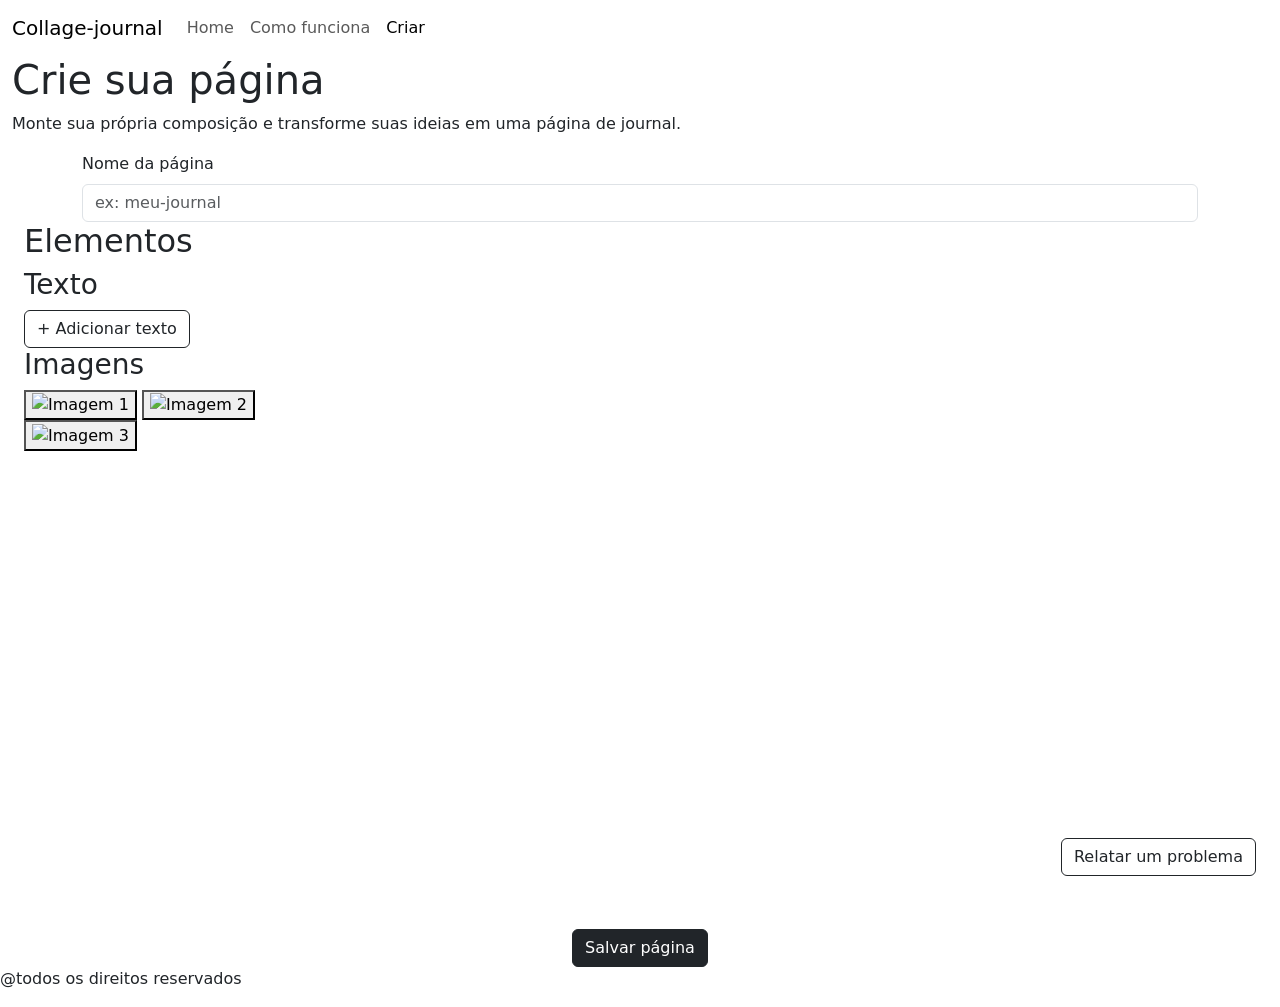
==== create.html @ ddc5ee9f "feat: cria estrutura base do Collage-journal" ====
<!DOCTYPE html>
<html lang="pt-BR">
<head>
    <meta charset="UTF-8">
    <meta name="viewport" content="width=device-width, initial-scale=1.0">

    <link href="https://cdn.jsdelivr.net/npm/bootstrap@5.3.3/dist/css/bootstrap.min.css" rel="stylesheet">
    <link rel="stylesheet" href="css/style.css">

    <title>Collage-journal | Criar</title>
</head>
<body>
    <header>
        <nav class="navbar navbar-expand-lg">
            <div class="container-fluid">
                <a class="navbar-brand" href="index.html">Collage-journal</a>
                <button
                    class="navbar-toggler"
                    type="button"
                    data-bs-toggle="collapse"
                    data-bs-target="#navbarContent"
                    aria-controls="navbarContent"
                    aria-expanded="false"
                    aria-label="Abrir menu"
                >
                    <span class="navbar-toggler-icon"></span>
                </button>
                <div class="collapse navbar-collapse" id="navbarContent">
                    <ul class="navbar-nav ms-auto">
                        <li class="nav-item">
                            <a class="nav-link" href="index.html">Home</a>
                        </li>
                        <li class="nav-item">
                            <a class="nav-link" href="how-it-works.html">Como funciona</a>
                        </li>
                        <li class="nav-item">
                            <a class="nav-link active" href="create.html">Criar</a>
                        </li>
                    </ul>
                </div>
            </div>
        </nav>
    </header>
    <main class="container-fluid create-page">
        <section class="create-header">
            <h1>Crie sua página</h1>
            <p>Monte sua própria composição e transforme suas ideias em uma página de journal.</p>
        </section>
        <section class="file-name-section">
            <div class="container">
                <label for="fileName" class="form-label">Nome da página</label>
                <input type="text" class="form-control" id="fileName" placeholder="ex: meu-journal">
            </div>
        </section>
        <section class="editor container-fluid">
            <div class="row">
                <aside class="col-lg-3 editor-sidebar">
                    <h2>Elementos</h2>
                    <div class="tool-section">
                        <h3>Texto</h3>
                        <button type="button" id="addText" class="btn btn-outline-dark" >+ Adicionar texto</button>
                    </div>
                    <div class="tool-section">
                        <h3>Imagens</h3>
                        <div class="image-options">
                            <button class="image-option" data-image="img1"><img src="assets/images/img1.jpg" alt="Imagem 1" ></button>
                            <button class="image-option" data-image="img2">
                                <img src="assets/images/img2.jpg" alt="Imagem 2" >
                            </button>
                            <button class="image-option" data-image="img3">
                                <img src="assets/images/img3.jpg" alt="Imagem 3">
                            </button>
                        </div>
                    </div>
                </aside>
                <section class="col-lg-9 editor-workspace">
                    <div class="canvas-container">
                        <canvas id="journalCanvas" width="900" height="700">
                        </canvas>
                    </div>
                </section>
            </div>
        </section>
        <section class="save-section text-center">
            <button type="button" class="btn btn-dark" id="saveJournal">Salvar página</button>
        </section>
    </main>
    <script src="https://cdn.jsdelivr.net/npm/bootstrap@5.3.3/dist/js/bootstrap.bundle.min.js"></script>
    <script src="js/create.js"></script>
    <button
        type="button"
        class="btn btn-outline-dark bug-button"
        data-bs-toggle="modal"
        data-bs-target="#bugModal"
    >
           Relatar um problema
    </button>
    <div
        class="modal fade"
        id="bugModal"
        tabindex="-1"
        aria-labelledby="bugModalLabel"
        aria-hidden="true"
    >
        <div class="modal-dialog">
            <diV class="modal-content">
                <div class="modal-header">
                    <h2 class="modal-title"id="bugModalLabel">Encontrou um problema?</h2>
                    <button
                        type="button"
                        class="btn-close"
                        data-bs-dismiss="modal"
                        aria-label="Fechar"
                    ></button>
                </div>
                <div class="modal-body">
                    <p>Conte para nós o que aconteceu.</p>
                    <form id="bugForm">
                        <div class="mb-3">
                            <label for="bugDescription" class="form-label">Descrição do problema</label>
                            <textarea
                                class="form-control"
                                id="bugDescription"
                                rows="5"
                                placeholder="Descreva o problema..."
                                required
                            ></textarea>
                        </div>
                        <button type="submit" class="btn btn-dark">Enviar</button>
                    </form>
                </div>
            </div>
        </div>
    </div>
    <footer>
        <p>@todos os direitos reservados</p>
    </footer>
</body>
</html>
---- css/style.css ----
html, body, header, main, footer, section {
    margin: 0;
    padding: 0;
}

body {
    display: flex;
    flex-direction: column;
}


/*Header*/

header {
    display: flex;
    flex-flow: row;
    justify-content: space-between;

    align-items: center;
}


/*Main*/

main {
    margin: 0px;
    min-height: 100vh;
    flex: 1
}

.banner {
    background-color: aquamarine;
    height: 400px;
}

.bug-button {
    position: fixed;
    right: 1.5rem;
    bottom: 1.5rem;
}


/*Footer*/

footer {
    align-items: center;
    
}


/* Responsividade */

@media only screen and (max-width:800px) {
    /*Para tablets*/

}


@media only screen and (max-width:600px) {
    /*Para celulares*/

    .bug-button {
        right: 1rem;
        bottom: 1rem;
    }
}
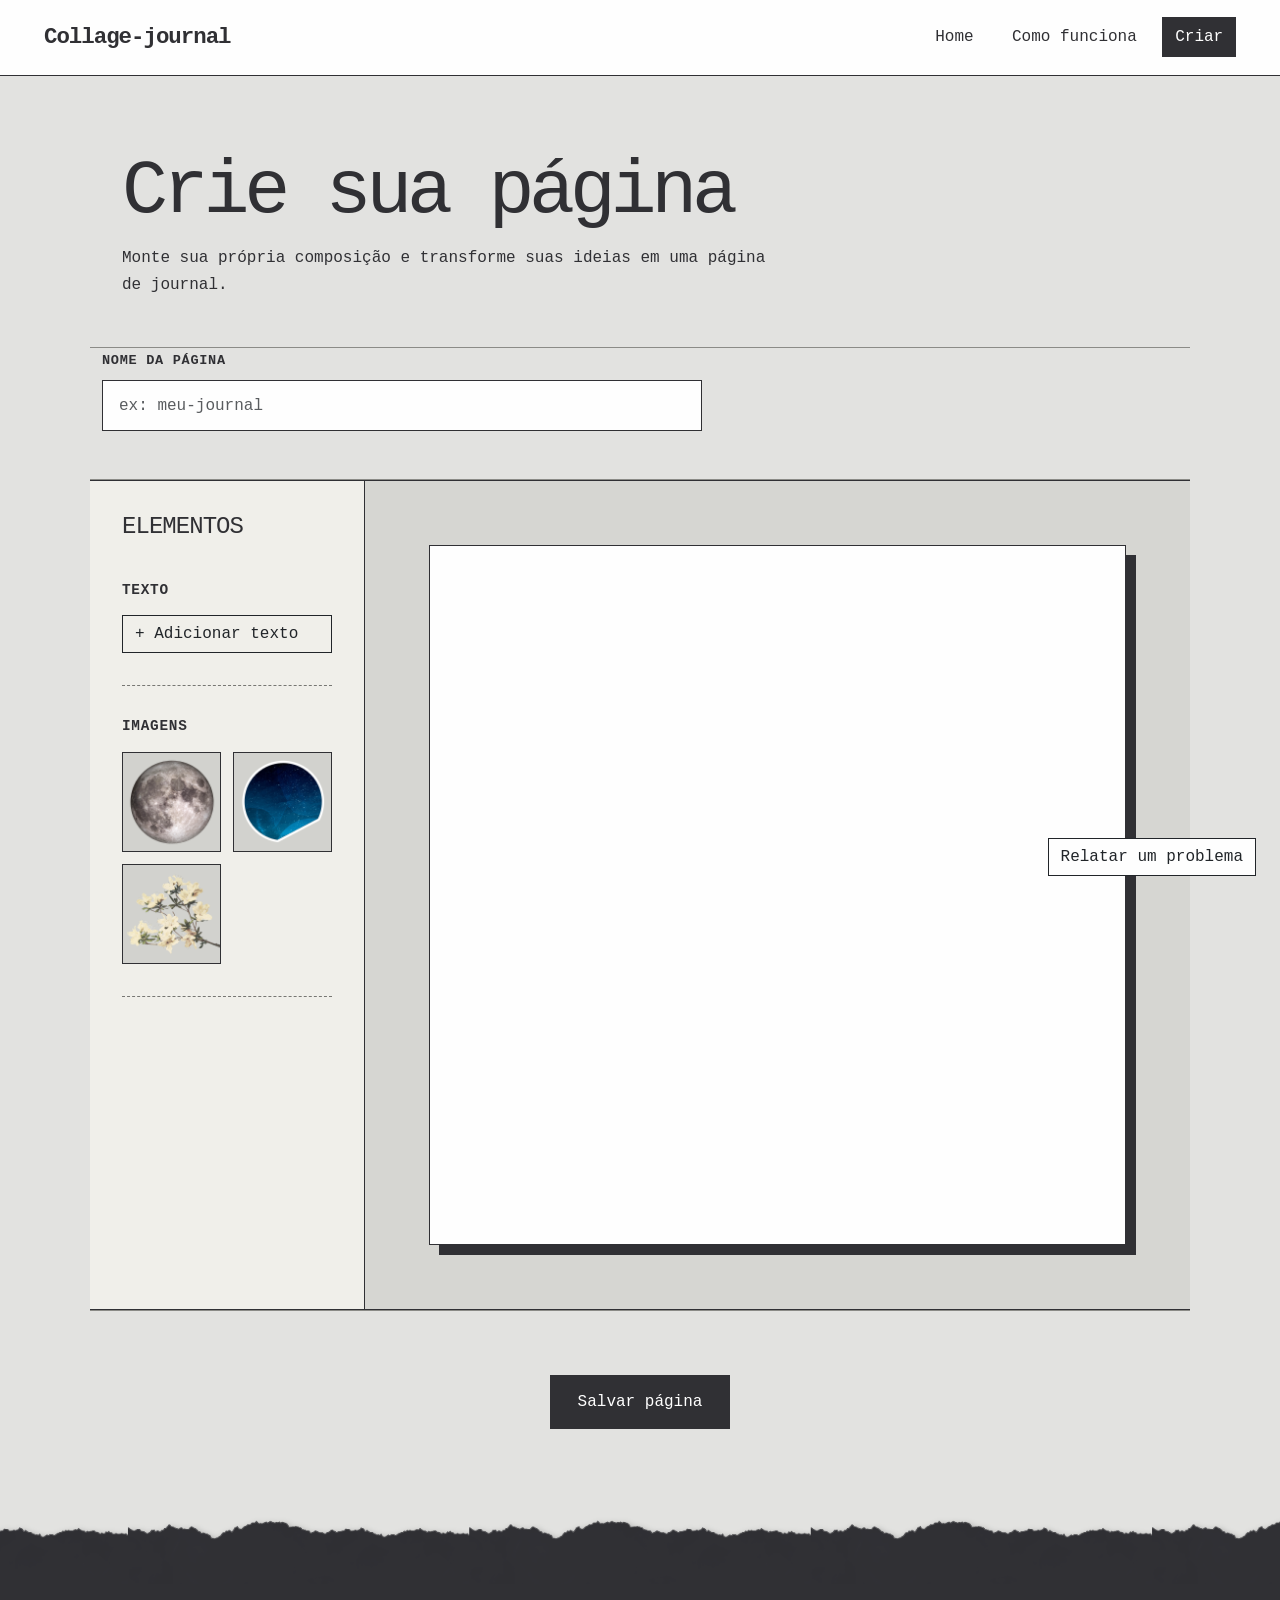
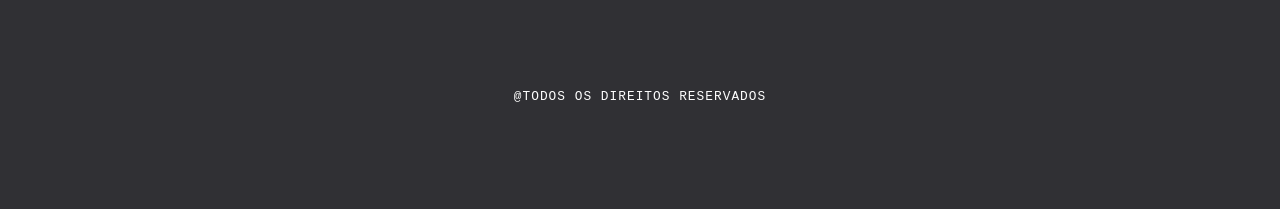
==== commit 31ba5359: "style: organiza layout das paginas e estilizacao responsiva" ====
--- a/create.html
+++ b/create.html
@@ -31,7 +31,7 @@
                             <a class="nav-link" href="index.html">Home</a>
                         </li>
                         <li class="nav-item">
-                            <a class="nav-link" href="how-it-works.html">Como funciona</a>
+                            <a class="nav-link" href="make.html">Como funciona</a>
                         </li>
                         <li class="nav-item">
                             <a class="nav-link active" href="create.html">Criar</a>
@@ -63,12 +63,14 @@
                     <div class="tool-section">
                         <h3>Imagens</h3>
                         <div class="image-options">
-                            <button class="image-option" data-image="img1"><img src="assets/images/img1.jpg" alt="Imagem 1" ></button>
+                            <button class="image-option" data-image="img1">
+                                <img src="img/image-from-rawpixel-id-2339490-png.png" alt="Imagem 1" >
+                            </button>
                             <button class="image-option" data-image="img2">
-                                <img src="assets/images/img2.jpg" alt="Imagem 2" >
+                                <img src="img/image-from-rawpixel-id-2340619-png.png" alt="Imagem 2" >
                             </button>
                             <button class="image-option" data-image="img3">
-                                <img src="assets/images/img3.jpg" alt="Imagem 3">
+                                <img src="img/image-from-rawpixel-id-3958798-png.png" alt="Imagem 3">
                             </button>
                         </div>
                     </div>
@@ -133,7 +135,10 @@
         </div>
     </div>
     <footer>
-        <p>@todos os direitos reservados</p>
+        <div class="topo_footer"></div>
+        <div class="conteudo_footer">
+            <p>@todos os direitos reservados</p>
+        </div>
     </footer>
 </body>
 </html>
--- a/css/style.css
+++ b/css/style.css
@@ -1,66 +1,1005 @@
-html, body, header, main, footer, section {
+html, body {
     margin: 0;
     padding: 0;
+    min-height: 100%;
 }
 
 body {
+    background-color: #e2e2e0;
+    color: #303034;
+
+    font-family: 'Courier New', Courier, monospace;
+
     display: flex;
     flex-direction: column;
 }
 
-
-/*Header*/
+img {
+    max-width: 100%;
+    display: block;
+}
+
+a {
+    color: inherit;
+}
 
 header {
+    position: relative;
+    z-index: 10;
+
+    background-color: #fefefe;
+    border-bottom: 1px solid #303034;
+}
+
+.navbar {
+    min-height: 75px;
+    padding: 0.8rem 2rem;
+}
+
+.navbar-brand {
+    color: #303034;
+
+    font-size: 1.4rem;
+    font-weight: bold;
+    letter-spacing: -1px;
+}
+
+.navbar-brand:hover {
+    color: #55555a;
+}
+
+.navbar-nav {
+    gap: 0.8rem;
+}
+
+.nav-link {
+    color: #303034;
+
+    padding: 0.5rem 0.8rem !important;
+
+    transition:
+        background-color 0.2s ease,
+        color 0.2s ease;
+}
+
+.nav-link:hover,
+.nav-link.active {
+    background-color: #303034;
+    color: #fefefe !important;
+}
+
+
+main {
+    width: 100%;
+    min-height: 100vh;
+
+    flex: 1;
+
     display: flex;
-    flex-flow: row;
-    justify-content: space-between;
-
+    flex-direction: column;
     align-items: center;
 }
 
-
-/*Main*/
-
-main {
-    margin: 0px;
-    min-height: 100vh;
-    flex: 1
-}
-
 .banner {
-    background-color: aquamarine;
-    height: 400px;
+    margin: 0;
+    padding: 0;
+
+    display: flex;
+    flex-direction: column;
+}
+
+.conteudo_banner {
+    width: 100%;
+    min-height: 420px;
+
+    padding: 7rem 8vw 6rem;
+
+    background-color: #f0efea;
+
+    display: flex;
+    flex-direction: column;
+    justify-content: center;
+    align-items: flex-start;
+}
+
+.conteudo_banner h1 {
+    margin: 0;
+
+    font-size: clamp(3rem, 8vw, 7rem);
+    line-height: 0.9;
+    font-weight: 700;
+    letter-spacing: -0.08em;
+}
+
+.conteudo_banner h2 {
+    max-width: 700px;
+
+    margin: 2rem 0 0;
+
+    font-size: clamp(1.1rem, 2.5vw, 2rem);
+    font-weight: normal;
+    line-height: 1.4;
+}
+
+.fim_banner {
+    width: 100%;
+    height: 75px;
+
+    background-image: url('../img/torn-paper-edge-white-01.png');
+    background-repeat: repeat-x;
+    background-size: auto 100%;
+    background-position: bottom;
+
+    background-color: #e2e2e0;
+}
+
+
+main > section:not(.banner) {
+    max-width: 1100px;
+
+    margin: 0 auto;
+    padding: 6rem 2rem;
+}
+
+main > section:not(.banner) + section:not(.banner) {
+    border-top: 1px solid #8b8b87;
+}
+
+main h4 {
+    margin: 0 0 2rem;
+
+    font-size: clamp(1.5rem, 3vw, 2.3rem);
+    line-height: 1.1;
+
+    text-transform: uppercase;
+    letter-spacing: -0.04em;
+}
+
+main p {
+    max-width: 800px;
+
+    margin: 0 0 1.2rem;
+
+    font-size: 1rem;
+    line-height: 1.8;
+}
+
+
+.carrocel {
+    width: 100%;
+
+    margin: 3rem 0 0;
+
+    display: grid;
+    grid-template-columns: repeat(4, 1fr);
+    gap: 1.5rem;
+}
+
+.card {
+    min-height: 350px;
+
+    background-color: #fefefe;
+    border: 1px solid #303034;
+    border-radius: 0;
+
+    overflow: hidden;
+
+    box-shadow: 6px 6px 0 #303034;
+
+    transition:
+        transform 0.2s ease,
+        box-shadow 0.2s ease;
+}
+
+.card:hover {
+    transform: translate(-3px, -3px);
+    box-shadow: 9px 9px 0 #303034;
+}
+
+.card img {
+    width: 100%;
+    height: 180px;
+
+    background-color: #d2d2ce;
+
+    object-fit: cover;
+}
+
+.card > div {
+    padding: 1.5rem;
+}
+
+.card h3 {
+    margin: 0 0 1rem;
+
+    font-size: 1.25rem;
+    text-transform: uppercase;
+}
+
+.card p {
+    margin: 0;
+
+    font-size: 0.9rem;
+    line-height: 1.6;
+}
+
+main > section:last-child {
+    text-align: center;
+}
+
+main > section:last-child p {
+    margin-left: auto;
+    margin-right: auto;
+}
+
+main > section:last-child button {
+    margin-top: 1rem;
+    padding: 0;
+
+    background-color: #303034;
+    border: 2px solid #303034;
+
+    transition:
+        transform 0.2s ease,
+        background-color 0.2s ease;
+}
+
+main > section:last-child button:hover {
+    transform: translateY(-3px);
+    background-color: #fefefe;
+}
+
+main > section:last-child button a {
+    display: block;
+
+    padding: 0.8rem 1.5rem;
+
+    color: #fefefe;
+    text-decoration: none;
+}
+
+main > section:last-child button:hover a {
+    color: #303034;
 }
 
 .bug-button {
     position: fixed;
     right: 1.5rem;
     bottom: 1.5rem;
-}
-
-
-/*Footer*/
+
+    z-index: 1000;
+
+    border-radius: 0;
+    background-color: #fefefe;
+}
+
+.modal-content {
+    background-color: #f0efea;
+
+    border: 2px solid #303034;
+    border-radius: 0;
+}
+
+.modal-header {
+    border-bottom: 1px dashed #303034;
+}
+
+.modal-title {
+    font-size: 1.3rem;
+}
+
+.modal-body {
+    padding: 1.5rem;
+}
+
+.form-control {
+    background-color: #fefefe;
+
+    border: 1px solid #303034;
+    border-radius: 0;
+}
+
+.form-control:focus {
+    border-color: #303034;
+
+    box-shadow: 3px 3px 0 #303034;
+}
+
+.modal .btn-dark {
+    border-radius: 0;
+}
 
 footer {
+    width: 100%;
+    min-height: 300px;
+
+    display: flex;
+    flex-direction: column;
     align-items: center;
-    
-}
-
-
-/* Responsividade */
-
-@media only screen and (max-width:800px) {
-    /*Para tablets*/
-
-}
-
-
-@media only screen and (max-width:600px) {
-    /*Para celulares*/
+
+    color: #fefefe;
+}
+
+.topo_footer {
+    width: 100%;
+    height: 75px;
+
+    background-image: url('../img/torn-paper-edge-black-05-01.png');
+    background-repeat: repeat-x;
+    background-size: auto 100%;
+    background-position: top;
+
+    background-color: #e2e2e0;
+}
+
+.conteudo_footer {
+    width: 100%;
+    min-height: 225px;
+
+    padding: 3rem 2rem;
+    box-sizing: border-box;
+
+    background-color: #303034;
+
+    display: flex;
+    justify-content: center;
+    align-items: center;
+
+    text-align: center;
+}
+
+.conteudo_footer p {
+    margin: 0;
+
+    font-size: 0.8rem;
+    text-transform: uppercase;
+    letter-spacing: 0.08em;
+}
+
+.make-page > section:first-child {
+    padding-top: 7rem;
+    padding-bottom: 5rem;
+}
+
+.make-page > section:first-child h4 {
+    max-width: 800px;
+
+    margin-bottom: 2.5rem;
+
+    font-size: clamp(2rem, 5vw, 4rem);
+    line-height: 1;
+}
+
+.make-page > section:first-child p {
+    max-width: 700px;
+}
+
+.make-page > section:nth-child(2) {
+    display: grid;
+    grid-template-columns: repeat(2, 1fr);
+    gap: 0;
+
+    padding-top: 2rem;
+}
+
+.make-page > section:nth-child(2) article {
+    min-height: 360px;
+
+    padding: 3rem;
+
+    border-top: 1px solid #303034;
+    border-right: 1px solid #303034;
+
+    display: flex;
+    flex-direction: column;
+    justify-content: flex-start;
+
+    position: relative;
+}
+
+.make-page > section:nth-child(2) article:nth-child(even) {
+    border-right: none;
+}
+
+.make-page > section:nth-child(2) h5 {
+    margin: 0 0 2rem;
+
+    font-size: 1.5rem;
+    font-weight: bold;
+    letter-spacing: -0.03em;
+}
+
+.make-page > section:nth-child(2) article p {
+    max-width: 600px;
+
+    margin-bottom: 0.8rem;
+
+    font-size: 0.95rem;
+    line-height: 1.7;
+}
+
+.make-page > section:nth-child(2) article:last-child {
+    grid-column: 1 / -1;
+
+    min-height: auto;
+
+    padding: 5rem 3rem;
+
+    border-right: none;
+    border-bottom: 1px solid #303034;
+
+    background-color: #f0efea;
+
+    align-items: center;
+    text-align: center;
+}
+
+.make-page > section:nth-child(2) article:last-child h5 {
+    max-width: 700px;
+
+    font-size: clamp(1.8rem, 4vw, 3rem);
+}
+
+.make-page > section:nth-child(2) article:last-child p {
+    margin-bottom: 0.4rem;
+}
+
+.make-page > section:nth-child(2) article:last-child button {
+    margin-top: 2rem;
+    padding: 0;
+
+    border: 2px solid #303034;
+    border-radius: 0;
+
+    background-color: #303034;
+
+    transition:
+        transform 0.2s ease,
+        background-color 0.2s ease;
+}
+
+.make-page > section:nth-child(2) article:last-child button:hover {
+    background-color: #fefefe;
+    transform: translateY(-3px);
+}
+
+.make-page > section:nth-child(2) article:last-child button a {
+    display: block;
+
+    padding: 0.8rem 1.5rem;
+
+    color: #fefefe;
+    text-decoration: none;
+}
+
+.make-page > section:nth-child(2) article:last-child button:hover a {
+    color: #303034;
+}
+
+.create-page {
+    width: 100%;
+
+    padding: 0;
+
+    background-color: #e2e2e0;
+}
+
+.create-header {
+    width: 100%;
+    max-width: 1200px;
+
+    margin: 0 auto !important;
+    padding: 5rem 2rem 3rem !important;
+}
+
+.create-header h1 {
+    margin: 0 0 1rem;
+
+    font-size: clamp(2.5rem, 6vw, 5rem);
+    line-height: 0.95;
+    letter-spacing: -0.07em;
+}
+
+.create-header p {
+    max-width: 650px;
+
+    margin: 0;
+
+    font-size: 1rem;
+    line-height: 1.7;
+}
+
+.file-name-section {
+    width: 100%;
+
+    margin: 0 !important;
+    padding: 0 0 3rem !important;
+}
+
+.file-name-section .container {
+    max-width: 1200px;
+}
+
+.file-name-section .form-label {
+    margin-bottom: 0.5rem;
+
+    font-size: 0.85rem;
+    font-weight: bold;
+    text-transform: uppercase;
+    letter-spacing: 0.05em;
+}
+
+#fileName {
+    max-width: 600px;
+
+    padding: 0.8rem 1rem;
+
+    background-color: #fefefe;
+
+    border: 1px solid #303034;
+    border-radius: 0;
+
+    font-family: 'Courier New', Courier, monospace;
+}
+
+#fileName:focus {
+    border-color: #303034;
+
+    box-shadow: 4px 4px 0 #303034;
+}
+
+.create-page .editor {
+    width: 100%;
+
+    margin: 0 !important;
+    padding: 0 !important;
+}
+
+.editor > .row {
+    margin: 0;
+}
+
+.editor-sidebar {
+    min-height: 700px;
+
+    padding: 2rem !important;
+
+    background-color: #f0efea;
+
+    border-top: 1px solid #303034;
+    border-right: 1px solid #303034;
+    border-bottom: 1px solid #303034;
+}
+
+.editor-sidebar h2 {
+    margin: 0 0 2.5rem;
+
+    font-size: 1.5rem;
+    text-transform: uppercase;
+    letter-spacing: -0.04em;
+}
+
+.tool-section {
+    padding: 0 0 2rem;
+    margin-bottom: 2rem;
+
+    border-bottom: 1px dashed #777773;
+}
+
+.tool-section:last-child {
+    margin-bottom: 0;
+}
+
+.tool-section h3 {
+    margin: 0 0 1rem;
+
+    font-size: 0.9rem;
+    font-weight: bold;
+    text-transform: uppercase;
+    letter-spacing: 0.05em;
+}
+
+#addText {
+    width: 100%;
+
+    border-radius: 0;
+
+    text-align: left;
+
+    transition:
+        background-color 0.2s ease,
+        color 0.2s ease,
+        transform 0.2s ease;
+}
+
+#addText:hover {
+    background-color: #303034;
+    color: #fefefe;
+
+    transform: translateX(3px);
+}
+
+.image-options {
+    display: grid;
+    grid-template-columns: repeat(2, 1fr);
+    gap: 0.75rem;
+}
+
+.image-option {
+    width: 100%;
+    height: 100px;
+
+    padding: 0;
+
+    background-color: #d2d2ce;
+
+    border: 1px solid #303034;
+    border-radius: 0;
+
+    overflow: hidden;
+
+    cursor: pointer;
+
+    transition:
+        transform 0.2s ease,
+        box-shadow 0.2s ease;
+}
+
+.image-option:hover {
+    transform: translate(-2px, -2px);
+    box-shadow: 4px 4px 0 #303034;
+}
+
+.image-option:focus {
+    outline: 2px solid #303034;
+    outline-offset: 2px;
+}
+
+.image-option img {
+    width: 100%;
+    height: 100%;
+
+    object-fit: cover;
+}
+
+
+.editor-workspace {
+    min-height: 700px;
+
+    padding: 3rem !important;
+
+    background-color: #d6d6d2;
+
+    border-top: 1px solid #303034;
+    border-bottom: 1px solid #303034;
+
+    overflow: auto;
+}
+
+.canvas-container {
+    width: 100%;
+    min-height: 100%;
+
+    padding: 1rem;
+
+    display: flex;
+    justify-content: center;
+    align-items: flex-start;
+}
+
+#journalCanvas {
+    width: 900px;
+    height: 700px;
+    max-width: 100%;
+
+    display: block;
+
+    background-color: #fefefe;
+
+    border: 1px solid #303034;
+
+    box-shadow: 10px 10px 0 #303034;
+}
+
+.save-section {
+    width: 100%;
+
+    margin: 0 !important;
+    padding: 3rem 1rem 5rem !important;
+}
+
+#saveJournal {
+    min-width: 180px;
+
+    padding: 0.8rem 1.5rem;
+
+    background-color: #303034;
+
+    border: 2px solid #303034;
+    border-radius: 0;
+
+    font-family: 'Courier New', Courier, monospace;
+
+    transition:
+        background-color 0.2s ease,
+        color 0.2s ease,
+        transform 0.2s ease;
+}
+
+#saveJournal:hover {
+    background-color: #fefefe;
+    color: #303034;
+
+    transform: translateY(-3px);
+}
+
+@media only screen and (max-width: 991px) {
+
+
+    .create-header {
+        padding: 4rem 2rem 2rem !important;
+    }
+
+    .editor-sidebar {
+        min-height: auto;
+
+        border-right: none;
+        border-bottom: 1px solid #303034;
+    }
+
+    .editor-workspace {
+        min-height: 600px;
+
+        padding: 2rem !important;
+    }
+
+    .image-options {
+        grid-template-columns: repeat(3, 1fr);
+    }
+
+    .image-option {
+        height: 120px;
+    }
+}
+
+
+
+@media only screen and (max-width: 900px) {
+
+    .navbar {
+        padding: 0.8rem 1.5rem;
+    }
+
+    .conteudo_banner {
+        min-height: 380px;
+
+        padding: 6rem 6vw;
+    }
+
+    main > section:not(.banner) {
+        padding: 5rem 1.5rem;
+    }
+
+    .carrocel {
+        grid-template-columns: repeat(2, 1fr);
+    }
+
+
+    .make-page > section:nth-child(2) article {
+        min-height: 400px;
+
+        padding: 2.5rem;
+    }
+
+    .editor-sidebar {
+        min-height: auto;
+    }
+}
+
+
+@media only screen and (max-width: 600px) {
+
+    .navbar {
+        padding: 0.7rem 1rem;
+    }
+
+    .navbar-brand {
+        font-size: 1.15rem;
+    }
+
+    .navbar-nav {
+        padding-top: 1rem;
+        gap: 0.2rem;
+    }
+
+    .nav-link {
+        padding: 0.7rem !important;
+    }
+
+    .conteudo_banner {
+        min-height: 320px;
+
+        padding: 5rem 1.5rem 4rem;
+    }
+
+    .conteudo_banner h1 {
+        font-size: clamp(2.8rem, 15vw, 5rem);
+    }
+
+    .conteudo_banner h2 {
+        margin-top: 1.5rem;
+
+        font-size: 1rem;
+    }
+
+    .fim_banner {
+        height: 55px;
+    }
+
+    main > section:not(.banner) {
+        padding: 4rem 1.25rem;
+    }
+
+    main h4 {
+        font-size: 1.5rem;
+    }
+
+    main p {
+        font-size: 0.9rem;
+        line-height: 1.7;
+    }
+
+    .carrocel {
+        grid-template-columns: 1fr;
+
+        gap: 2rem;
+        margin-top: 2rem;
+    }
+
+    .card {
+        min-height: auto;
+    }
+
+    .card img {
+        height: 200px;
+    }
+
+    .make-page > section:first-child {
+        padding-top: 4rem;
+        padding-bottom: 3rem;
+    }
+
+    .make-page > section:first-child h4 {
+        margin-bottom: 2rem;
+    }
+
+    .make-page > section:nth-child(2) {
+        display: flex;
+        flex-direction: column;
+
+        padding-top: 0;
+    }
+
+    .make-page > section:nth-child(2) article {
+        min-height: auto;
+
+        padding: 3rem 1.25rem;
+
+        border-right: none;
+        border-bottom: 1px solid #303034;
+    }
+
+    .make-page > section:nth-child(2) article:nth-child(even) {
+        border-right: none;
+    }
+
+    .make-page > section:nth-child(2) article:last-child {
+        padding: 4rem 1.25rem;
+
+        border-bottom: none;
+    }
+
+    .make-page > section:nth-child(2) article:last-child h5 {
+        font-size: 1.8rem;
+    }
+
+    .create-header {
+        padding: 3rem 1.25rem 2rem !important;
+    }
+
+    .create-header h1 {
+        font-size: 3rem;
+    }
+
+    .file-name-section {
+        padding: 0 1.25rem 2rem !important;
+    }
+
+    .file-name-section .container {
+        padding: 0;
+    }
+
+    .editor-sidebar {
+        padding: 1.5rem !important;
+    }
+
+    .editor-sidebar h2 {
+        margin-bottom: 2rem;
+    }
+
+    .image-options {
+        grid-template-columns: repeat(3, 1fr);
+    }
+
+    .image-option {
+        height: 85px;
+    }
+
+    .editor-workspace {
+        min-height: auto;
+
+        padding: 1rem !important;
+    }
+
+    .canvas-container {
+        padding: 0.5rem;
+
+        overflow: auto;
+
+        justify-content: flex-start;
+    }
+
+    #journalCanvas {
+        width: 900px;
+        max-width: none;
+
+        box-shadow: 6px 6px 0 #303034;
+    }
+
+    .save-section {
+        padding: 2rem 1rem 4rem !important;
+    }
+
+    #saveJournal {
+        width: 100%;
+        max-width: 300px;
+    }
 
     .bug-button {
         right: 1rem;
         bottom: 1rem;
-    }
-}
+
+        font-size: 0.75rem;
+    }
+
+    footer {
+        min-height: 250px;
+    }
+
+    .topo_footer {
+        height: 55px;
+    }
+
+    .conteudo_footer {
+        min-height: 195px;
+
+        padding: 2rem 1rem;
+    }
+}
+
+@media only screen and (max-width: 400px) {
+
+    .conteudo_banner {
+        padding-left: 1rem;
+        padding-right: 1rem;
+    }
+
+    main > section:not(.banner) {
+        padding-left: 1rem;
+        padding-right: 1rem;
+    }
+
+    .bug-button {
+        font-size: 0.7rem;
+    }
+}
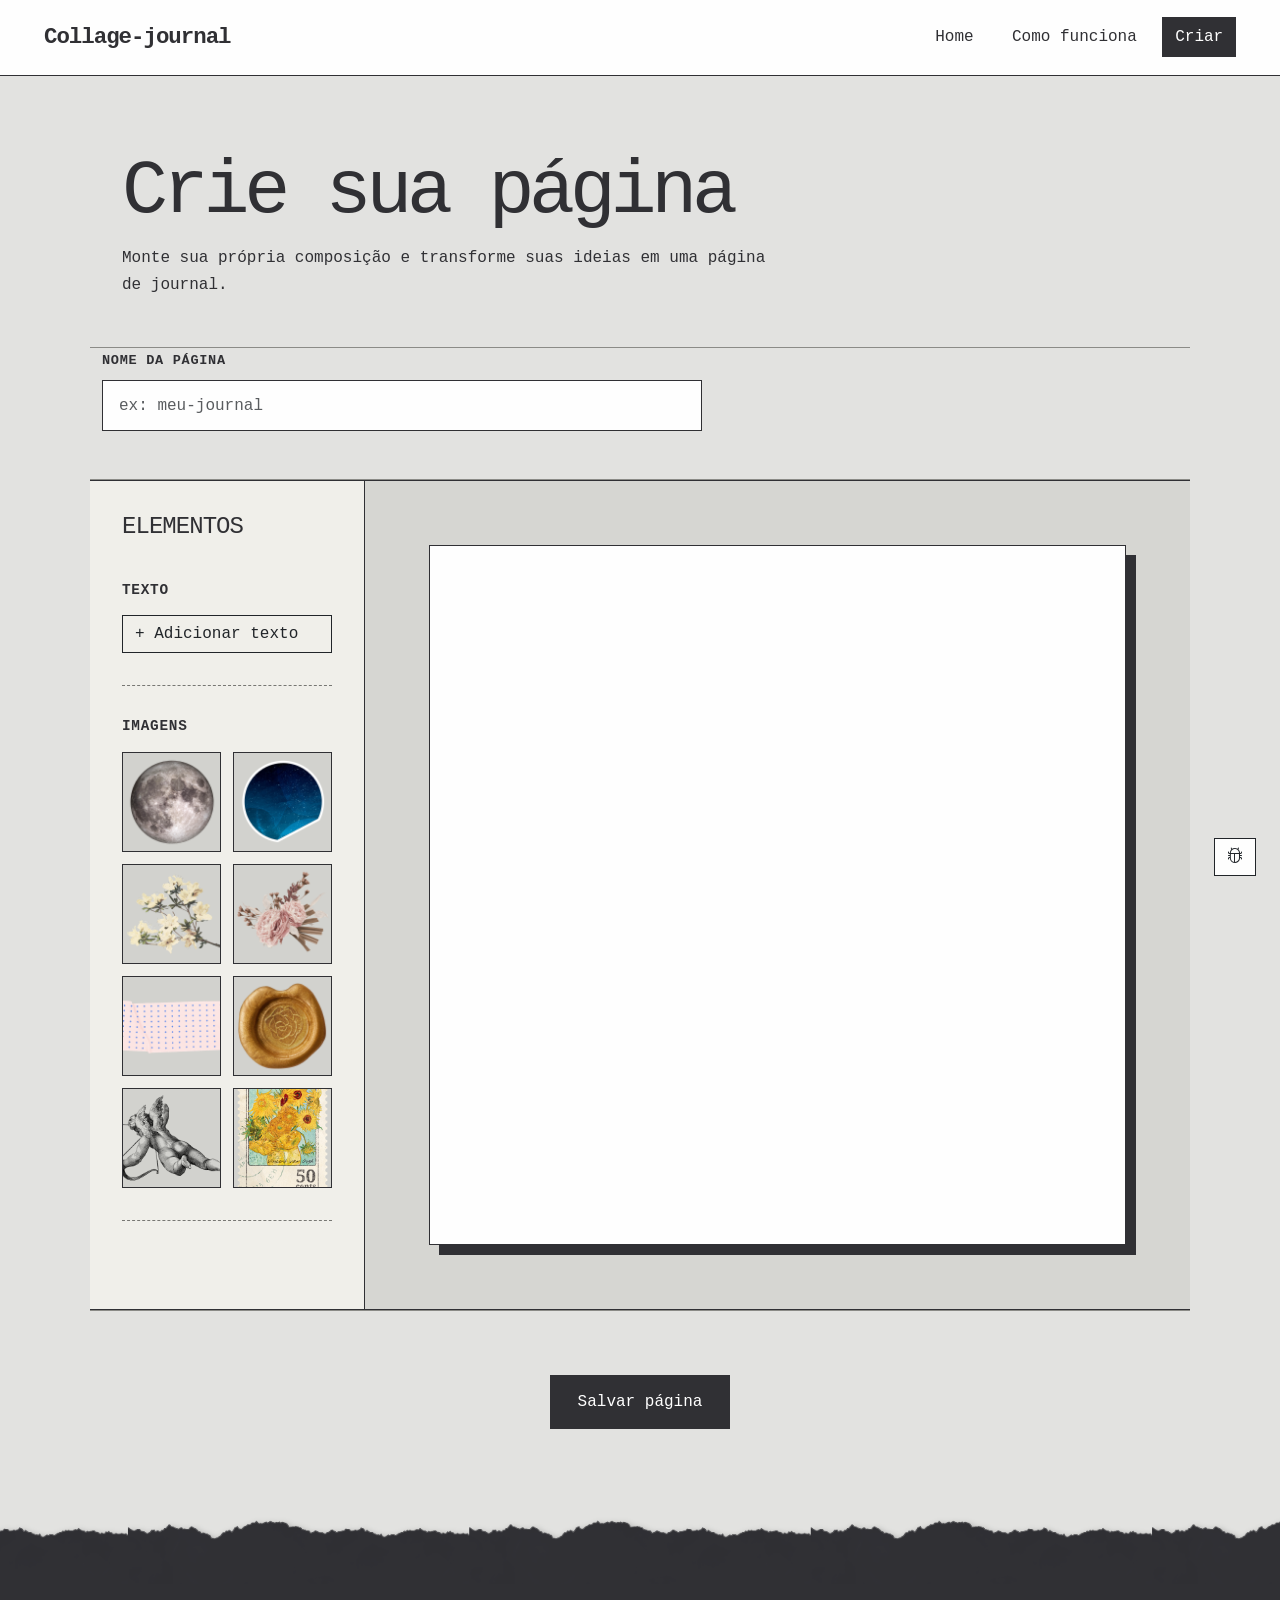
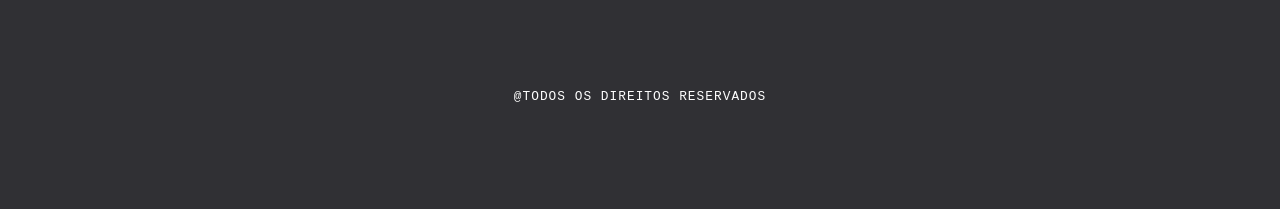
==== commit 4f526e32: "feat: adiciona feedback e carregamento" ====
--- a/create.html
+++ b/create.html
@@ -4,6 +4,7 @@
     <meta charset="UTF-8">
     <meta name="viewport" content="width=device-width, initial-scale=1.0">
 
+    <link rel="stylesheet" href="https://cdn.jsdelivr.net/npm/bootstrap-icons@1.11.3/font/bootstrap-icons.min.css">
     <link href="https://cdn.jsdelivr.net/npm/bootstrap@5.3.3/dist/css/bootstrap.min.css" rel="stylesheet">
     <link rel="stylesheet" href="css/style.css">
 
@@ -72,6 +73,21 @@
                             <button class="image-option" data-image="img3">
                                 <img src="img/image-from-rawpixel-id-3958798-png.png" alt="Imagem 3">
                             </button>
+                            <button class="image-option" data-image="img3">
+                                <img src="img/image-from-rawpixel-id-4084844-png.png" alt="Imagem 3">
+                            </button>
+                            <button class="image-option" data-image="img3">
+                                <img src="img/image-from-rawpixel-id-4096169-png.png" alt="Imagem 3">
+                            </button>
+                            <button class="image-option" data-image="img3">
+                                <img src="img/image-from-rawpixel-id-6215091-png.png" alt="Imagem 3">
+                            </button>
+                            <button class="image-option" data-image="img3">
+                                <img src="img/image-from-rawpixel-id-6512210-png.png" alt="Imagem 3">
+                            </button>
+                            <button class="image-option" data-image="img3">
+                                <img src="img/image-from-rawpixel-id-6597094-png.png" alt="Imagem 3">
+                            </button>
                         </div>
                     </div>
                 </aside>
@@ -84,18 +100,25 @@
             </div>
         </section>
         <section class="save-section text-center">
-            <button type="button" class="btn btn-dark" id="saveJournal">Salvar página</button>
+            <button type="button" class="btn btn-dark" id="saveJournal">
+                <span
+                    class="spinner-border spinner-border-sm d-none"
+                    id="saveSpinner"
+                    aria-hidden="true"
+                ></span>
+                <span id="saveText">Salvar página</span>
+            </button>
         </section>
     </main>
     <script src="https://cdn.jsdelivr.net/npm/bootstrap@5.3.3/dist/js/bootstrap.bundle.min.js"></script>
-    <script src="js/create.js"></script>
+    <script src="./js/create.js"></script>
     <button
         type="button"
         class="btn btn-outline-dark bug-button"
         data-bs-toggle="modal"
         data-bs-target="#bugModal"
     >
-           Relatar um problema
+        <i class="bi bi-bug"></i>
     </button>
     <div
         class="modal fade"
@@ -105,7 +128,7 @@
         aria-hidden="true"
     >
         <div class="modal-dialog">
-            <diV class="modal-content">
+            <div class="modal-content">
                 <div class="modal-header">
                     <h2 class="modal-title"id="bugModalLabel">Encontrou um problema?</h2>
                     <button
@@ -128,6 +151,13 @@
                                 required
                             ></textarea>
                         </div>
+                        <div
+                            id="bugMessage"
+                            class="alert alert-dark d-none"
+                            role="alert"
+                        >
+                            Mensagem enviada com sucesso!
+                        </div>
                         <button type="submit" class="btn btn-dark">Enviar</button>
                     </form>
                 </div>
@@ -140,5 +170,6 @@
             <p>@todos os direitos reservados</p>
         </div>
     </footer>
+    <script src="./js/script.js"></script>
 </body>
 </html>
--- a/css/style.css
+++ b/css/style.css
@@ -81,6 +81,8 @@
 }
 
 .banner {
+    width: 100%;
+
     margin: 0;
     padding: 0;
 
